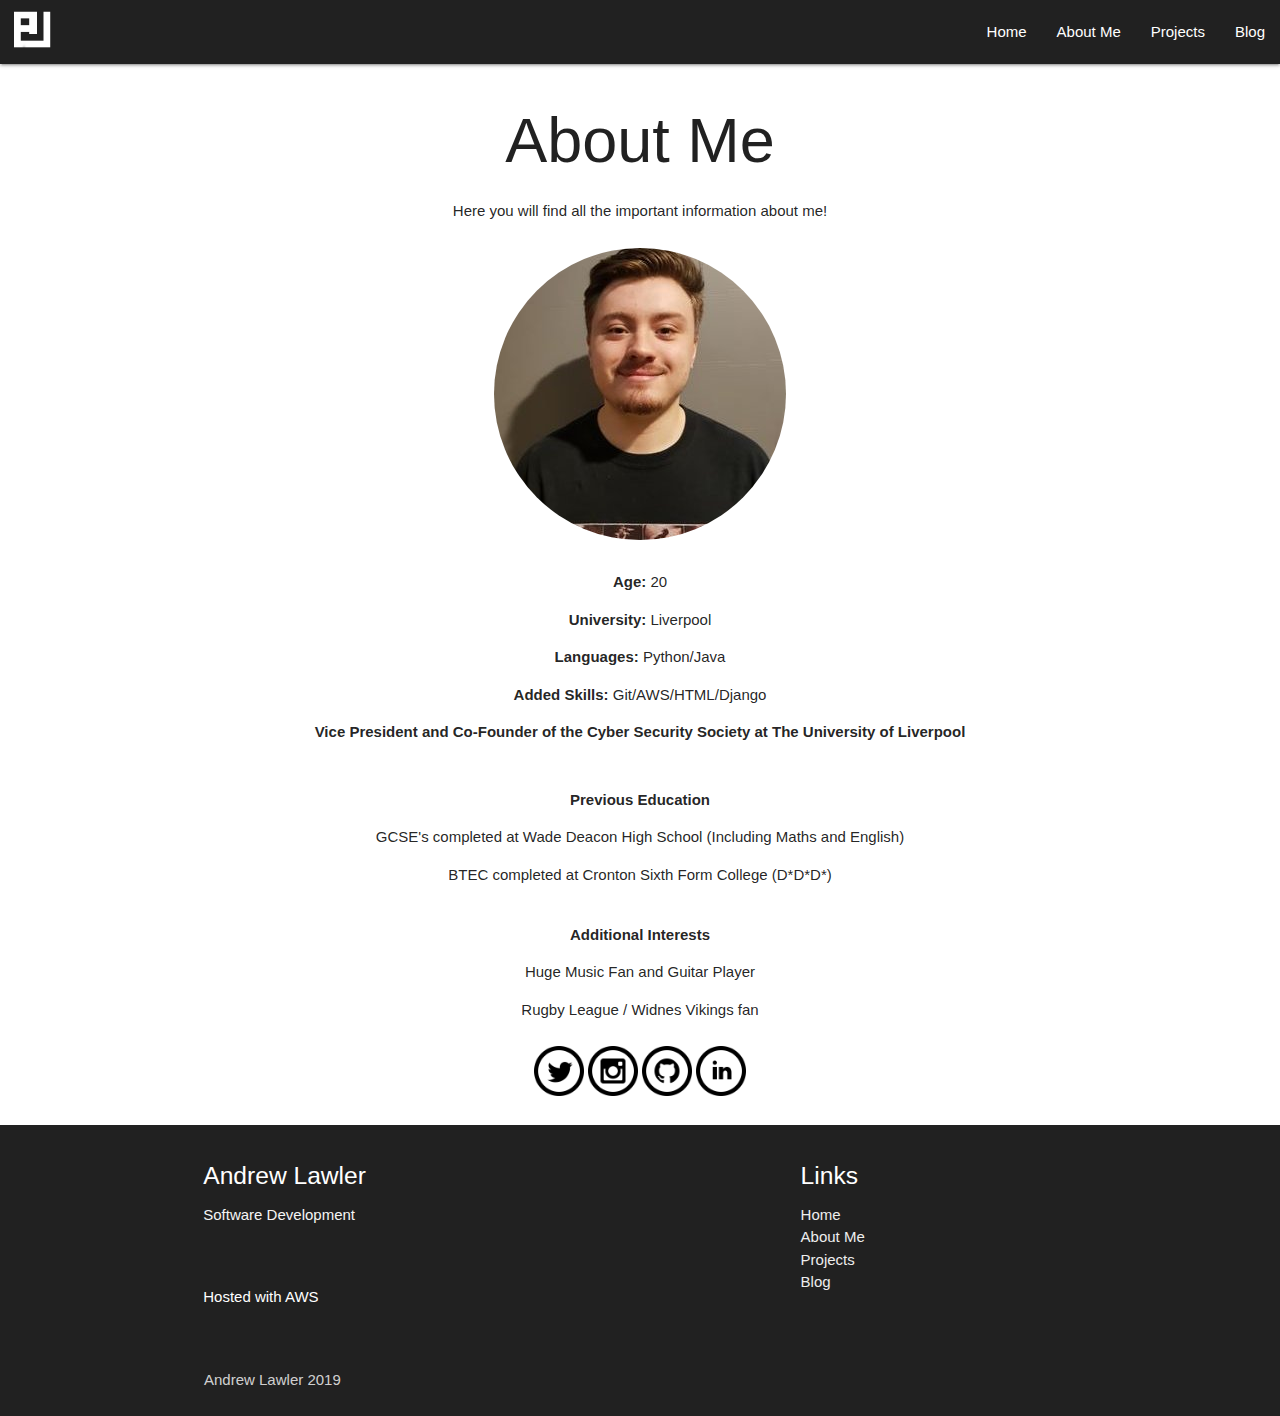
==== AboutMe.html @ 71515ddd "done" ====
<!DOCTYPE html>
  <html>
    <head>
      <link href="https://fonts.googleapis.com/icon?family=Material+Icons" rel="stylesheet">
      <link rel="stylesheet" href="https://cdnjs.cloudflare.com/ajax/libs/materialize/1.0.0/css/materialize.min.css">
      <meta name="viewport" content="width=device-width, initial-scale=1.0"/>
      <script src="https://ajax.googleapis.com/ajax/libs/jquery/3.3.1/jquery.min.js"></script>
      <link rel="shortcut icon" type="image/png" href="favicon.ico"/>
      <title>Andrew Lawler - About Me</title>
    </head>

    <body class="white">
  
        <nav>
            <div class="nav-wrapper grey darken-4">
              <img src="Logo.png" class="brand-logo" style="padding: 8px" height="60px" width="65px">
              <a href="Logo.png" class="brand-logo" style="padding-left: 10px"></a>
              <a href="#" data-target="mobile-demo" class="sidenav-trigger"><i class="material-icons">menu</i></a>
              <ul id="nav-mobile" class="right hide-on-med-and-down">
                <li><a href="index.html">Home</a></li>
                <li><a href="AboutMe.html">About Me</a></li>
                <li><a href="Projects.html">Projects</a></li>
                <li><a href="Blog.html">Blog</a></li>
              </ul>
            </div>
          </nav>

          <ul class="sidenav grey darken-4" id="mobile-demo">
            <li><a style="color: white" href="index.html">Home</a></li>
            <li><a style="color: white" href="AboutMe.html">About Me</a></li>
            <li><a style="color: white" href="Projects.html">Projects</a></li>
            <li><a style="color: white" href="Blog.html">Blog</a></li>
          </ul>
        
        <div class="container" id="section2">
            <div class="center-align">
                <h1>About Me</h1>
                
                <p>Here you will find all the important information about me!</p>
                <img src="Icon.jpg" class="circle" style="padding: 10px">
                <p>
                  <p><b>Age:</b> 20</p>
                  <p><b>University:</b> Liverpool</p>
                  <p><b>Languages:</b> Python/Java</p>
                  <p><b>Added Skills: </b>Git/AWS/HTML/Django</p>
                </p>
                <b>Vice President and Co-Founder of the Cyber Security Society at The University of Liverpool </b>
                <b><br><br><br>Previous Education</b>
                <p>GCSE's completed at Wade Deacon High School (Including Maths and English)</p>
                <p>BTEC completed at Cronton Sixth Form College (D*D*D*) </p>
                <b><br>Additional Interests</b>
                <p>
                  Huge Music Fan and Guitar Player
                </p>
                <p>
                  Rugby League / Widnes Vikings fan
                </p>
              
            </div>
        </div>        

        <div class="social" style="text-align: center; padding-top: 10px">
            <a href="https:www.twitter.com/lawlerandrew_"><img src="twitter.png" alt="twitter logo" height="50px" width="50px"/></a>
            <a href="https:www.instagram.com/andrew.lawler_"><img src="instagram.png" height="50px" width="50px"/></a>
            <a href="https:www.github.com/AndrewLawler"><img src="github.png" height="50px" width="50px"/></a>
            <a href="https://www.linkedin.com/in/andrewlawler-io/"><img src="linkedin.png" height="50px" width="50px"/></a>
        </div>

        <br> 
        <footer class="page-footer grey darken-4">
                <div class="container">
                  <div class="row">
                    <div class="col l6 s12">
                      <h5 class="white-text">Andrew Lawler</h5>
                      <p class="grey-text text-lighten-4"> Software Development </p>
                      <p><br><br>Hosted with AWS </p>
                    </div>
                    <div class="col l4 offset-l2 s12">
                      <h5 class="white-text">Links</h5>
                      <ul>
                        <li><a class="grey-text text-lighten-3" href="index.html">Home</a></li>
                        <li><a class="grey-text text-lighten-3" href="AboutMe.html">About Me</a></li>
                        <li><a class="grey-text text-lighten-3" href="Projects.html">Projects</a></li>
                        <li><a class="grey-text text-lighten-3" href="Blog.html">Blog</a></li>
                      </ul>
                    </div>
                  </div>
                </div>
                <div class="footer-copyright grey darken-4">
                  <div class="container" stlye="padding-left: 5px"> 
                    <p style="padding-left: 12px"> Andrew Lawler 2019</p>
                  
                  </div>
                </div>
              </footer>

              <script>
                  $(document).ready(function(){
                    $("a").on('click', function(event) {
                      if (this.hash !== "") {
                        event.preventDefault();
                        var hash = this.hash;
                        $('html, body').animate({
                          scrollTop: $(hash).offset().top
                        }, 800, function(){
                          window.location.hash = hash;
                        });
                      } 
                    });
                  });
                  </script>

                <script>
                    document.addEventListener('DOMContentLoaded', function() {
                      var elems = document.querySelectorAll('.sidenav');
                      var instances = M.Sidenav.init(elems, options);
                    });

                    // Or with jQuery

                    $(document).ready(function(){
                      $('.sidenav').sidenav();
                    });
                  </script>

        <script src="https://cdnjs.cloudflare.com/ajax/libs/materialize/1.0.0/js/materialize.min.js"></script>
    </body>
  </html>
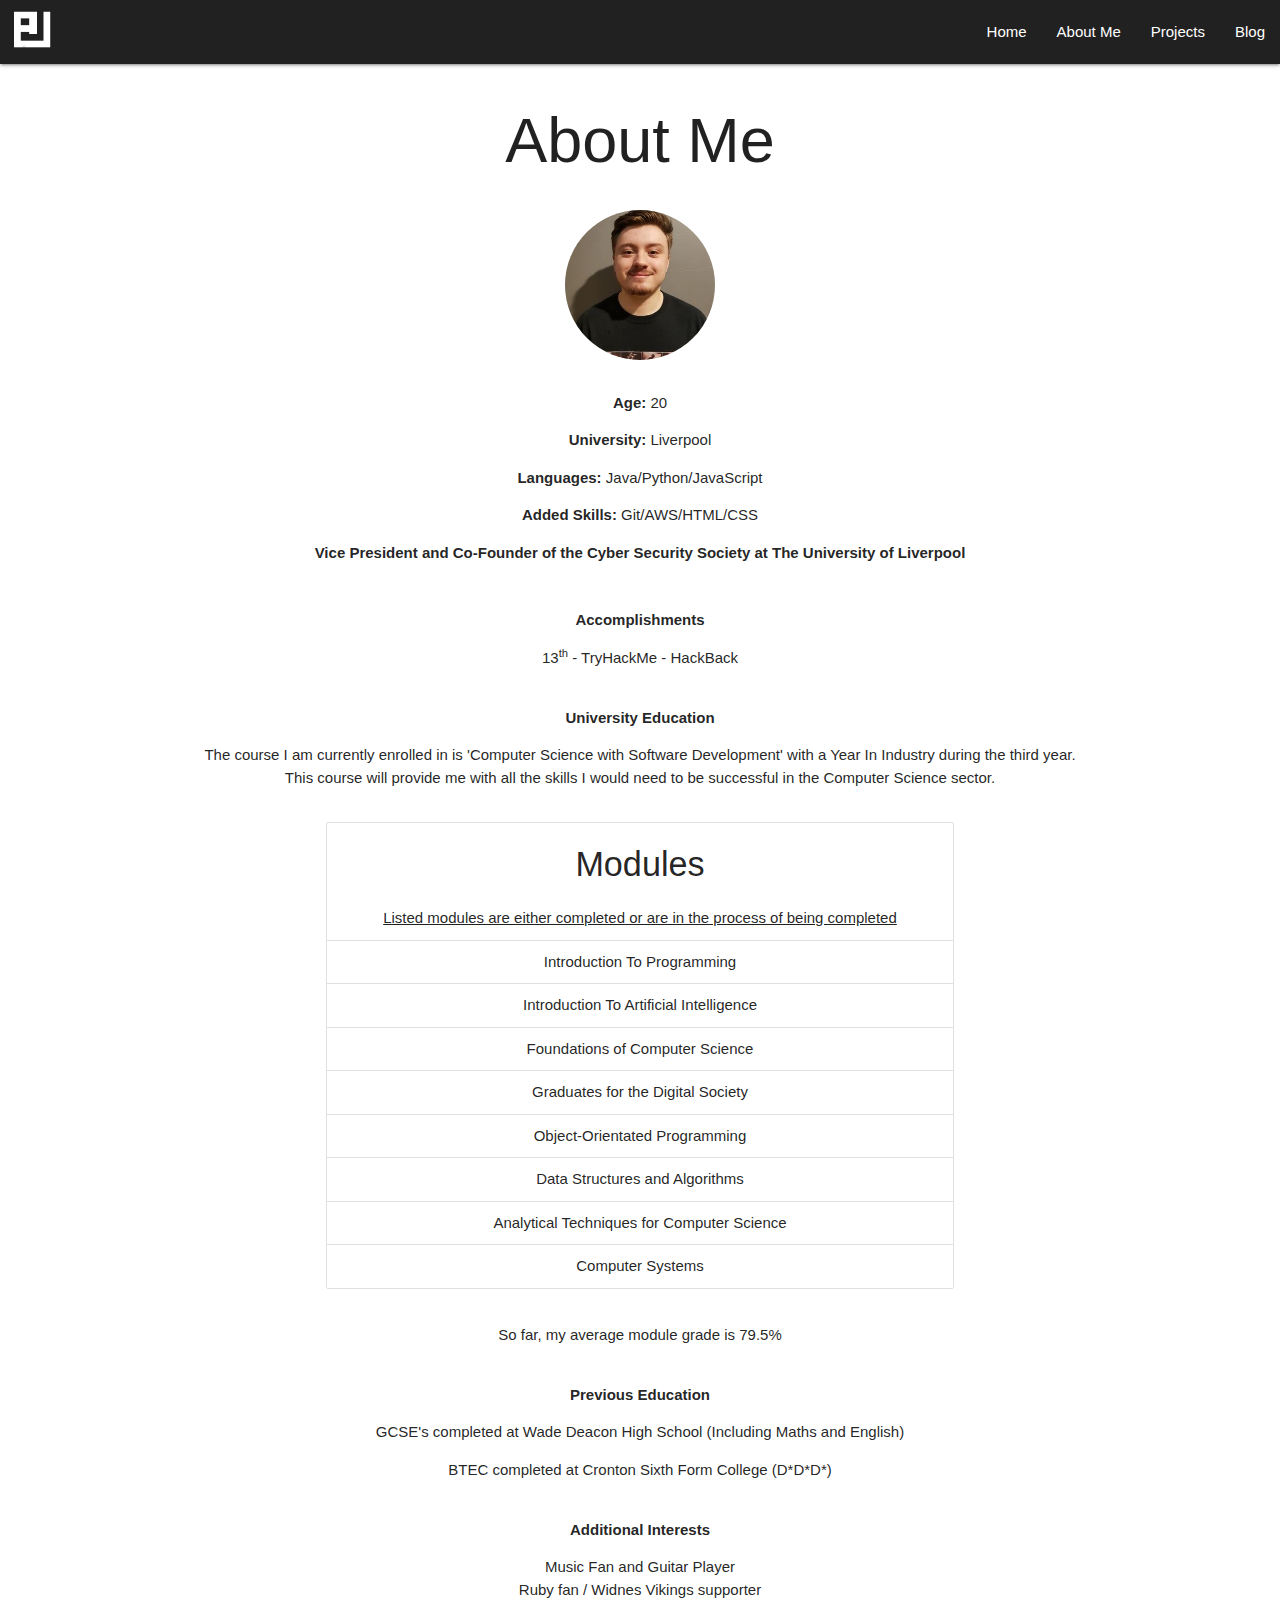
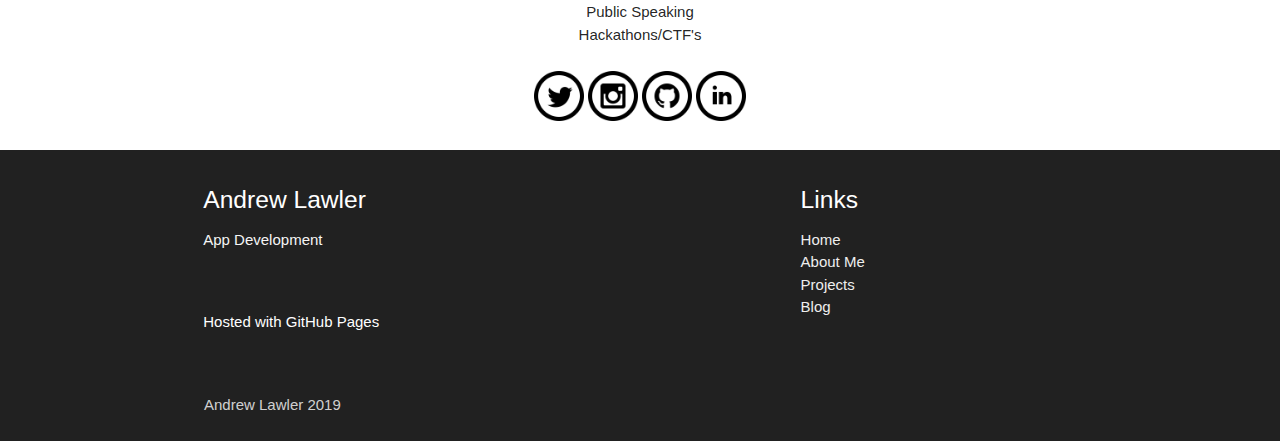
==== commit 9f178690: "v2, live" ====
--- a/AboutMe.html
+++ b/AboutMe.html
@@ -13,8 +13,8 @@
   
         <nav>
             <div class="nav-wrapper grey darken-4">
-              <img src="Logo.png" class="brand-logo" style="padding: 8px" height="60px" width="65px">
-              <a href="Logo.png" class="brand-logo" style="padding-left: 10px"></a>
+              <a href="index.html"><img src="Images/Logo.png" class="brand-logo" style="padding: 8px" height="60px" width="65px"/></a>
+              <!---<a href="Images/Logo.png" class="brand-logo" style="padding-left: 10px"></a>-->
               <a href="#" data-target="mobile-demo" class="sidenav-trigger"><i class="material-icons">menu</i></a>
               <ul id="nav-mobile" class="right hide-on-med-and-down">
                 <li><a href="index.html">Home</a></li>
@@ -35,35 +35,58 @@
         <div class="container" id="section2">
             <div class="center-align">
                 <h1>About Me</h1>
-                
-                <p>Here you will find all the important information about me!</p>
-                <img src="Icon.jpg" class="circle" style="padding: 10px">
+              
+                <img src="Images/Icon.jpg" class="circle" style="padding: 10px" width="170">
                 <p>
                   <p><b>Age:</b> 20</p>
                   <p><b>University:</b> Liverpool</p>
-                  <p><b>Languages:</b> Python/Java</p>
-                  <p><b>Added Skills: </b>Git/AWS/HTML/Django</p>
+                  <p><b>Languages:</b> Java/Python/JavaScript</p>
+                  <p><b>Added Skills: </b>Git/AWS/HTML/CSS</p>
                 </p>
                 <b>Vice President and Co-Founder of the Cyber Security Society at The University of Liverpool </b>
-                <b><br><br><br>Previous Education</b>
+
+                <br><br><br>
+                <b> Accomplishments </b>
+                <p> 13<sup>th</sup> - TryHackMe - HackBack </p>
+                <br>
+
+                <b>University Education</b>
+                <p>
+                  The course I am currently enrolled in is 'Computer Science with Software Development' with a Year In Industry during the third year. 
+                  This course will provide me with all the skills I would need to be successful in the Computer Science sector.
+                </p>
+
+                <div class="container" width="200px" style="padding-top: 10px; padding-bottom: 5px">
+                  <ul class="collection">
+                    <li class="collection-header"><h4>Modules</h4></li>
+                    <li class="collection-item"><u>Listed modules are either completed or are in the process of being completed</u></li>
+                    <li class="collection-item">Introduction To Programming</li>
+                    <li class="collection-item">Introduction To Artificial Intelligence</li>
+                    <li class="collection-item">Foundations of Computer Science</li>
+                    <li class="collection-item">Graduates for the Digital Society</li>
+                    <li class="collection-item">Object-Orientated Programming</li>
+                    <li class="collection-item">Data Structures and Algorithms</li>
+                    <li class="collection-item">Analytical Techniques for Computer Science</li>
+                    <li class="collection-item">Computer Systems</li>
+                  </ul>  
+                </div>    
+                <p> So far, my average module grade is 79.5% </p>
+
+                <b><br>Previous Education</b>
                 <p>GCSE's completed at Wade Deacon High School (Including Maths and English)</p>
                 <p>BTEC completed at Cronton Sixth Form College (D*D*D*) </p>
                 <b><br>Additional Interests</b>
                 <p>
-                  Huge Music Fan and Guitar Player
+                  Music Fan and Guitar Player <br> Ruby fan / Widnes Vikings supporter <br> Public Speaking <br> Hackathons/CTF's
                 </p>
-                <p>
-                  Rugby League / Widnes Vikings fan
-                </p>
-              
             </div>
         </div>        
 
         <div class="social" style="text-align: center; padding-top: 10px">
-            <a href="https:www.twitter.com/lawlerandrew_"><img src="twitter.png" alt="twitter logo" height="50px" width="50px"/></a>
-            <a href="https:www.instagram.com/andrew.lawler_"><img src="instagram.png" height="50px" width="50px"/></a>
-            <a href="https:www.github.com/AndrewLawler"><img src="github.png" height="50px" width="50px"/></a>
-            <a href="https://www.linkedin.com/in/andrewlawler-io/"><img src="linkedin.png" height="50px" width="50px"/></a>
+            <a href="https://www.twitter.com/lawlerandrew_"><img src="Images/twitter.png" alt="twitter logo" height="50px" width="50px"/></a>
+            <a href="https://www.instagram.com/andrew.lawler_"><img src="Images/instagram.png" height="50px" width="50px"/></a>
+            <a href="https://www.github.com/AndrewLawler"><img src="Images/github.png" height="50px" width="50px"/></a>
+            <a href="https://www.linkedin.com/in/andrewlawler-io/"><img src="Images/linkedin.png" height="50px" width="50px"/></a>
         </div>
 
         <br> 
@@ -72,8 +95,8 @@
                   <div class="row">
                     <div class="col l6 s12">
                       <h5 class="white-text">Andrew Lawler</h5>
-                      <p class="grey-text text-lighten-4"> Software Development </p>
-                      <p><br><br>Hosted with AWS </p>
+                      <p class="grey-text text-lighten-4"> App Development </p>
+                      <p><br><br>Hosted with GitHub Pages</p>
                     </div>
                     <div class="col l4 offset-l2 s12">
                       <h5 class="white-text">Links</h5>
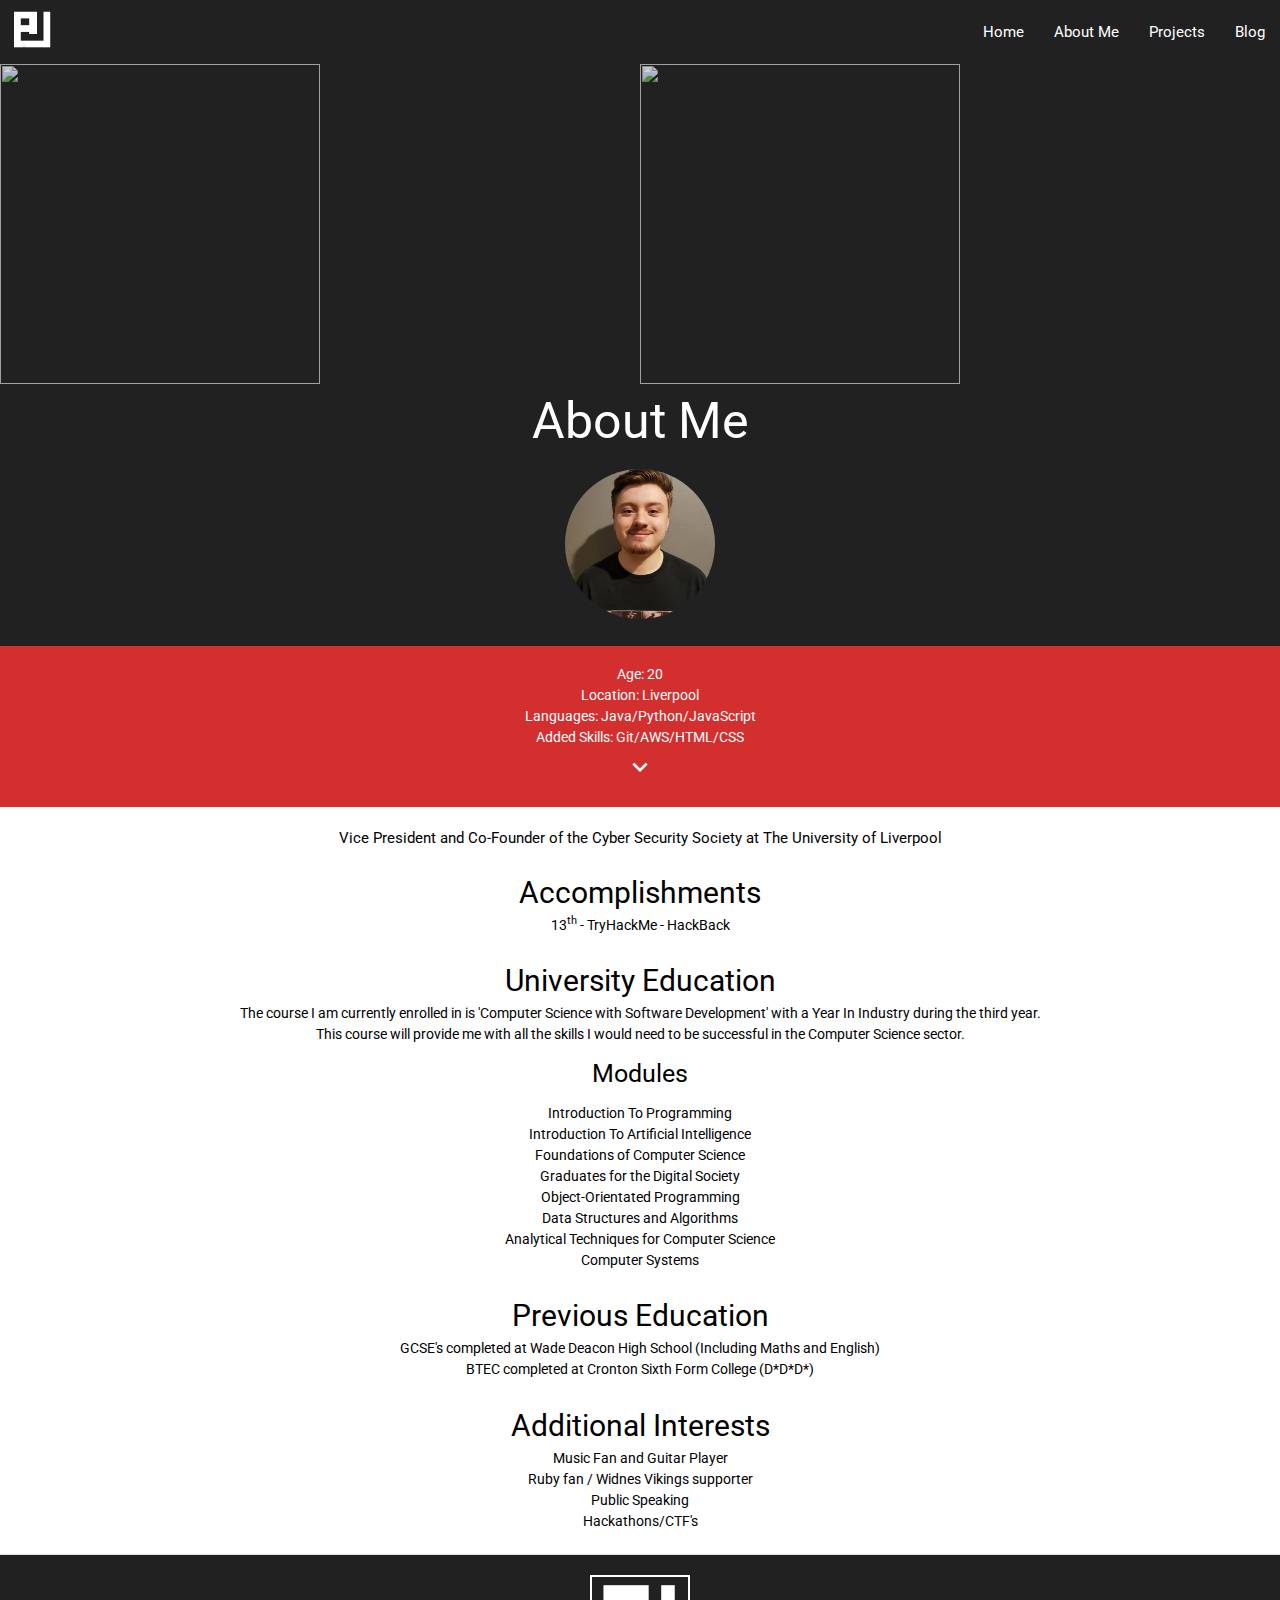
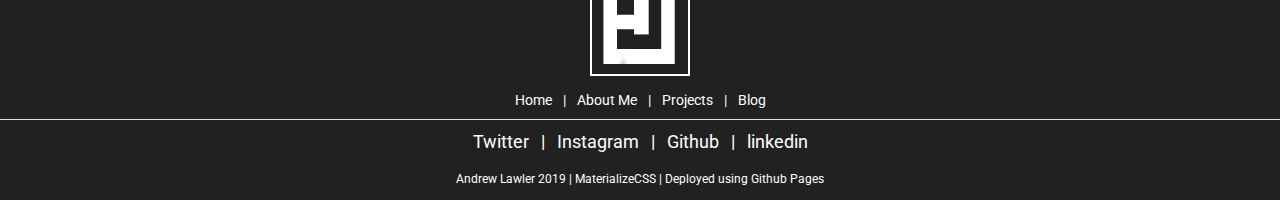
==== commit ebd94c11: "screen changes" ====
--- a/AboutMe.html
+++ b/AboutMe.html
@@ -1,12 +1,14 @@
 <!DOCTYPE html>
   <html>
     <head>
-      <link href="https://fonts.googleapis.com/icon?family=Material+Icons" rel="stylesheet">
-      <link rel="stylesheet" href="https://cdnjs.cloudflare.com/ajax/libs/materialize/1.0.0/css/materialize.min.css">
-      <meta name="viewport" content="width=device-width, initial-scale=1.0"/>
-      <script src="https://ajax.googleapis.com/ajax/libs/jquery/3.3.1/jquery.min.js"></script>
-      <link rel="shortcut icon" type="image/png" href="favicon.ico"/>
-      <title>Andrew Lawler - About Me</title>
+        <link rel="stylesheet" href="Style/Style.css">
+        <link href="https://fonts.googleapis.com/icon?family=Material+Icons" rel="stylesheet">
+        <link rel="stylesheet" href="https://cdnjs.cloudflare.com/ajax/libs/materialize/1.0.0/css/materialize.min.css">
+        <meta name="viewport" content="width=device-width, initial-scale=1.0"/>
+        <script src="https://ajax.googleapis.com/ajax/libs/jquery/3.3.1/jquery.min.js"></script>
+        <script src="https://cdnjs.cloudflare.com/ajax/libs/materialize/1.0.0/js/materialize.min.js"></script>
+        <link rel="shortcut icon" type="image/png" href="favicon.ico"/>
+        <title>Andrew Lawler - About Me</title>
     </head>
 
     <body class="white">
@@ -14,7 +16,6 @@
         <nav>
             <div class="nav-wrapper grey darken-4">
               <a href="index.html"><img src="Images/Logo.png" class="brand-logo" style="padding: 8px" height="60px" width="65px"/></a>
-              <!---<a href="Images/Logo.png" class="brand-logo" style="padding-left: 10px"></a>-->
               <a href="#" data-target="mobile-demo" class="sidenav-trigger"><i class="material-icons">menu</i></a>
               <ul id="nav-mobile" class="right hide-on-med-and-down">
                 <li><a href="index.html">Home</a></li>
@@ -31,92 +32,92 @@
             <li><a style="color: white" href="Projects.html">Projects</a></li>
             <li><a style="color: white" href="Blog.html">Blog</a></li>
           </ul>
+
+
+          <div class="grey darken-4">
+              <div>
+                <img id="about" src="Images/2.jpg">
+                <img id="abouts" src="Images/1.jpg">
+              </div>
+      
+              <div class="center-align">
+                  <div style="padding: 10px" class="container" id="section2">
+                      <p style="font-size: 50px"> About Me </p>
+                      <img src="Images/Icon.jpg" class="circle" style="padding: 10px;" width="170" >
+                  </div>
+              </div>
+          </div>
+          <div class="red darken-2">
+              <div class="center-align">
+                  <div style="padding: 18px" class="container" id="section2">
+                      <p>
+                        <p>Age: 20</p>
+                        <p>Location: Liverpool</p>
+                        <p>Languages: Java/Python/JavaScript</p>
+                        <p>Added Skills: Git/AWS/HTML/CSS</p>
+                        <a href="#AboutMe"><i style="padding-top: 5px; color: white" class="small material-icons">keyboard_arrow_down</i></a>
+                      </p>
+                  </div>
+              </div>
+          </div>
         
-        <div class="container" id="section2">
+        <div class="container" id="AboutMe">
             <div class="center-align">
-                <h1>About Me</h1>
-              
-                <img src="Images/Icon.jpg" class="circle" style="padding: 10px" width="170">
-                <p>
-                  <p><b>Age:</b> 20</p>
-                  <p><b>University:</b> Liverpool</p>
-                  <p><b>Languages:</b> Java/Python/JavaScript</p>
-                  <p><b>Added Skills: </b>Git/AWS/HTML/CSS</p>
-                </p>
-                <b>Vice President and Co-Founder of the Cyber Security Society at The University of Liverpool </b>
-
-                <br><br><br>
-                <b> Accomplishments </b>
-                <p> 13<sup>th</sup> - TryHackMe - HackBack </p>
+                <p style="font-size: 15px; padding: 20px; color: black">Vice President and Co-Founder of the Cyber Security Society at The University of Liverpool </p>
+                <p style="color: black; font-size: 30px"> Accomplishments </p>
+                <p style="color: black"> 13<sup>th</sup> - TryHackMe - HackBack </p>
                 <br>
 
-                <b>University Education</b>
-                <p>
-                  The course I am currently enrolled in is 'Computer Science with Software Development' with a Year In Industry during the third year. 
+                <p style="color: black; font-size: 30px"> University Education </p>
+                <p style="color: black">
+                  The course I am currently enrolled in is 'Computer Science with Software Development' with a Year In Industry during the third year.<br>
                   This course will provide me with all the skills I would need to be successful in the Computer Science sector.
                 </p>
-
-                <div class="container" width="200px" style="padding-top: 10px; padding-bottom: 5px">
-                  <ul class="collection">
-                    <li class="collection-header"><h4>Modules</h4></li>
-                    <li class="collection-item"><u>Listed modules are either completed or are in the process of being completed</u></li>
-                    <li class="collection-item">Introduction To Programming</li>
-                    <li class="collection-item">Introduction To Artificial Intelligence</li>
-                    <li class="collection-item">Foundations of Computer Science</li>
-                    <li class="collection-item">Graduates for the Digital Society</li>
-                    <li class="collection-item">Object-Orientated Programming</li>
-                    <li class="collection-item">Data Structures and Algorithms</li>
-                    <li class="collection-item">Analytical Techniques for Computer Science</li>
-                    <li class="collection-item">Computer Systems</li>
-                  </ul>  
-                </div>    
-                <p> So far, my average module grade is 79.5% </p>
-
-                <b><br>Previous Education</b>
-                <p>GCSE's completed at Wade Deacon High School (Including Maths and English)</p>
-                <p>BTEC completed at Cronton Sixth Form College (D*D*D*) </p>
-                <b><br>Additional Interests</b>
-                <p>
+                  
+                <p style="padding: 10px; color: black; font-size: 25px"> Modules </p>
+                <p style="color: black">
+                  Introduction To Programming<br>
+                  Introduction To Artificial Intelligence<br>
+                  Foundations of Computer Science<br>
+                  Graduates for the Digital Society<br>
+                  Object-Orientated Programming<br>
+                  Data Structures and Algorithms<br>
+                  Analytical Techniques for Computer Science<br>
+                  Computer Systems
+                </p>
+              
+                <br>
+                <p style="color: black; font-size: 30px"> Previous Education </p>
+                <p style="color: black">GCSE's completed at Wade Deacon High School (Including Maths and English)</p>
+                <p style="color: black">BTEC completed at Cronton Sixth Form College (D*D*D*) </p>
+                <br>
+                <p style="color: black; font-size: 30px"> Additional Interests </p>
+                <p style="color: black">
                   Music Fan and Guitar Player <br> Ruby fan / Widnes Vikings supporter <br> Public Speaking <br> Hackathons/CTF's
                 </p>
+                <br>
             </div>
         </div>        
 
-        <div class="social" style="text-align: center; padding-top: 10px">
-            <a href="https://www.twitter.com/lawlerandrew_"><img src="Images/twitter.png" alt="twitter logo" height="50px" width="50px"/></a>
-            <a href="https://www.instagram.com/andrew.lawler_"><img src="Images/instagram.png" height="50px" width="50px"/></a>
-            <a href="https://www.github.com/AndrewLawler"><img src="Images/github.png" height="50px" width="50px"/></a>
-            <a href="https://www.linkedin.com/in/andrewlawler-io/"><img src="Images/linkedin.png" height="50px" width="50px"/></a>
+        <div class="divider"></div>
+        <div id="footer" class="grey darken-4">
+            <img src="Images/Logo.png" width="100px" style="border: 2px solid white">
+            <p style="color: white; padding: 8px">
+                <a style="color: white; padding: 8px" href="index.html">Home</a> | 
+                <a style="color: white; padding: 8px" href="AboutMe.html">About Me </a> | 
+                <a style="color: white; padding: 8px" href="Projects.html">Projects</a> | 
+                <a style="color: white; padding: 8px" href="Blog.html">Blog</a>
+            </p>
+            <div class="divider"></div>
+            <p style="color: white; font-size: 18px; padding-top: 8px">
+                <a style="color: white; padding: 8px" href="https://www.twitter.com/lawlerandrew_">Twitter</a> | 
+                <a style="color: white; padding: 8px" href="https://www.instagram.com/andrew.lawler_">Instagram</a> |
+                <a style="color: white; padding: 8px" href="https://www.github.com/AndrewLawler">Github</a> |
+                <a style="color: white; padding: 8px" href="https://www.linkedin.com/in/andrewlawler-io/">linkedin</a> 
+            </p>
+            <p style="padding-top: 15px; font-size: 12px"> Andrew Lawler 2019 | MaterializeCSS | Deployed using Github Pages </p>
         </div>
-
-        <br> 
-        <footer class="page-footer grey darken-4">
-                <div class="container">
-                  <div class="row">
-                    <div class="col l6 s12">
-                      <h5 class="white-text">Andrew Lawler</h5>
-                      <p class="grey-text text-lighten-4"> App Development </p>
-                      <p><br><br>Hosted with GitHub Pages</p>
-                    </div>
-                    <div class="col l4 offset-l2 s12">
-                      <h5 class="white-text">Links</h5>
-                      <ul>
-                        <li><a class="grey-text text-lighten-3" href="index.html">Home</a></li>
-                        <li><a class="grey-text text-lighten-3" href="AboutMe.html">About Me</a></li>
-                        <li><a class="grey-text text-lighten-3" href="Projects.html">Projects</a></li>
-                        <li><a class="grey-text text-lighten-3" href="Blog.html">Blog</a></li>
-                      </ul>
-                    </div>
-                  </div>
-                </div>
-                <div class="footer-copyright grey darken-4">
-                  <div class="container" stlye="padding-left: 5px"> 
-                    <p style="padding-left: 12px"> Andrew Lawler 2019</p>
-                  
-                  </div>
-                </div>
-              </footer>
-
+  
               <script>
                   $(document).ready(function(){
                     $("a").on('click', function(event) {
--- a/Style/Style.css
+++ b/Style/Style.css
@@ -0,0 +1,182 @@
+@import url("https://fonts.googleapis.com/css?family=Roboto");
+
+* {
+	font-family: 'Roboto', sans-serif;
+}
+
+#intro {
+	padding: 0;
+	margin: 0;
+	width: 100%;
+	height: 450px;
+	opacity: .9;
+}
+
+#project {
+	padding: 0;
+	margin: 0;
+	width: 100%;
+	height: 400px;
+	opacity: .9;
+}
+
+#about {
+	padding: 0;
+	margin: 0;
+	width: 50%;
+	height: 465px;
+	opacity: .8;
+	float: left;
+}
+
+#abouts {
+	padding: 0;
+	margin: 0;
+	width: 50%;
+	height: 465px;
+	opacity: .8;
+	float: right;
+}
+
+#blog {
+	padding: 0;
+	margin: 0;
+	width: 100%;
+	height: 597px;
+	opacity: .9;
+}
+
+@media screen and (min-width: 100px) {
+	#intro {
+		height: 330px;
+		width: 100%;
+	}
+	#about {
+		height: 320px;
+	}
+	#abouts {
+		height: 320px;
+	}
+	#project {
+		height: 335px;
+	}
+	#blog {
+		height: 450px;
+	}
+}
+
+@media screen and (min-width: 1279px) {
+	#intro {
+		height: 67px;
+		width: 100%;
+	}
+}
+
+@media screen and (min-width: 1400px) {
+	#intro {
+		height: 450px;
+		width: 100%;
+	}
+}
+
+@media screen and (min-width: 1600px) {
+	#intro {
+		height: 394px;
+		width: 100%;
+	}
+	#about {
+		height: 401px;
+	}
+	#abouts {
+		height: 401px;
+	}
+	#project {
+		height: 343px;
+	}
+	#blog {
+		height: 520px;
+	}
+}
+
+@media screen and (min-width: 1679px) {
+	#intro {
+		height: 417px;
+		width: 100%;
+	}
+	#about {
+		height: 427px;
+	}
+	#abouts {
+		height: 427px;
+	}
+	#project {
+		height: 369px;
+	}
+	#blog {
+		height: 546px;
+	}
+}
+
+@media screen and (min-width: 1850px) {
+	#intro {
+		height: 448px;
+		width: 100%;
+	}
+	#about {
+		height: 457px;
+	}
+	#abouts {
+		height: 457px;
+	}
+	#project {
+		height: 399px;
+	}
+	#blog {
+		height: 576px;
+	}
+}
+
+@media screen and (min-width: 2560px) {
+	#intro {
+		height: 450px;
+		width: 100%;
+	}
+}
+
+#footer {
+	text-align: center;
+	background-color: grey darken-4;
+	height: 245px;
+	width: 100%;
+	margin: 0;
+	padding: 0;
+	padding-top: 20px;
+	padding-bottom: 20px;
+}
+
+a {
+	color: white;
+	text-decoration: none;
+}
+
+p {
+	margin: 0;
+	padding: 0;
+	font-size: 14px;
+	color: white;
+}
+
+#divider {
+	margin: 0;
+	padding: 0;
+}
+
+img {
+	margin: 0;
+	padding: 0;
+}
+
+#red darken-4 {
+	margin: 0;
+	padding: 0;
+}
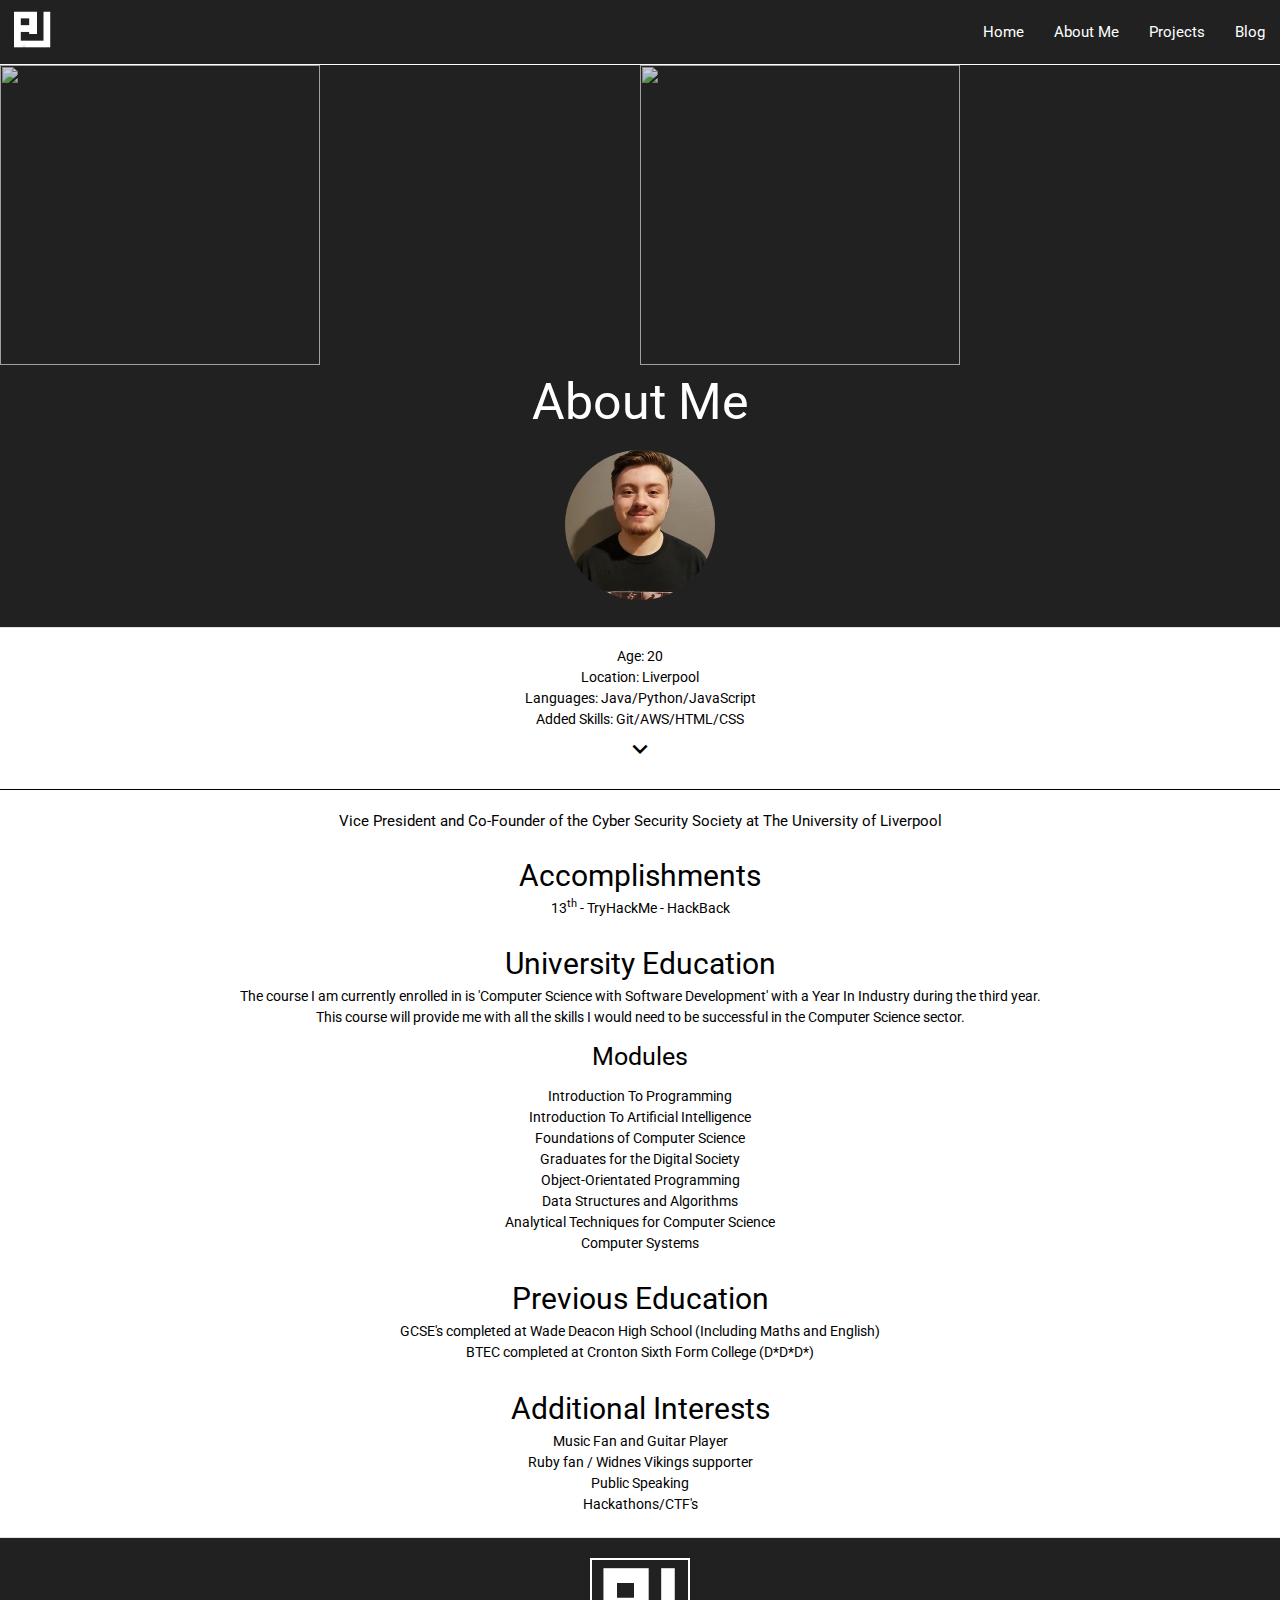
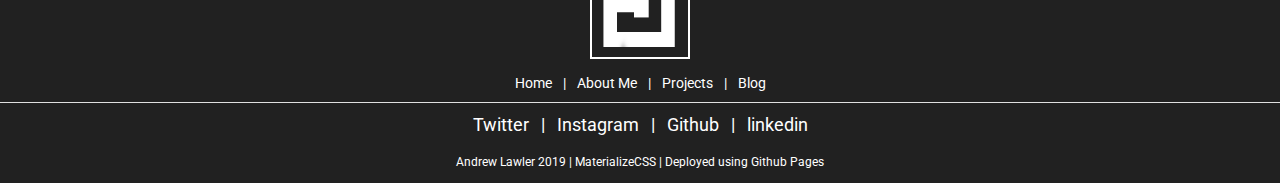
==== commit 4ef9baa3: "Changed picture and colours from red, too harsh" ====
--- a/AboutMe.html
+++ b/AboutMe.html
@@ -32,6 +32,7 @@
             <li><a style="color: white" href="Projects.html">Projects</a></li>
             <li><a style="color: white" href="Blog.html">Blog</a></li>
           </ul>
+          <div class="white divider"></div>
 
 
           <div class="grey darken-4">
@@ -46,19 +47,21 @@
                       <img src="Images/Icon.jpg" class="circle" style="padding: 10px;" width="170" >
                   </div>
               </div>
+              <div class="divider"></div>
           </div>
-          <div class="red darken-2">
+          <div class="white">
               <div class="center-align">
                   <div style="padding: 18px" class="container" id="section2">
                       <p>
-                        <p>Age: 20</p>
-                        <p>Location: Liverpool</p>
-                        <p>Languages: Java/Python/JavaScript</p>
-                        <p>Added Skills: Git/AWS/HTML/CSS</p>
-                        <a href="#AboutMe"><i style="padding-top: 5px; color: white" class="small material-icons">keyboard_arrow_down</i></a>
+                        <p style="color: black">Age: 20</p>
+                        <p style="color: black">Location: Liverpool</p>
+                        <p style="color: black">Languages: Java/Python/JavaScript</p>
+                        <p style="color: black">Added Skills: Git/AWS/HTML/CSS</p>
+                        <a href="#AboutMe"><i style="padding-top: 5px; color: black" class="small material-icons">keyboard_arrow_down</i></a>
                       </p>
                   </div>
               </div>
+              <div class="black divider"></div>
           </div>
         
         <div class="container" id="AboutMe">
--- a/Style/Style.css
+++ b/Style/Style.css
@@ -8,8 +8,8 @@
 	padding: 0;
 	margin: 0;
 	width: 100%;
-	height: 450px;
-	opacity: .9;
+	height: 400px;
+	opacity: .7;
 }
 
 #project {
@@ -48,41 +48,37 @@
 
 @media screen and (min-width: 100px) {
 	#intro {
-		height: 330px;
-		width: 100%;
+		height: 340px;
 	}
 	#about {
-		height: 320px;
+		height: 300px;
 	}
 	#abouts {
-		height: 320px;
+		height: 300px;
 	}
 	#project {
 		height: 335px;
 	}
 	#blog {
-		height: 450px;
+		height: 432px;
 	}
 }
 
 @media screen and (min-width: 1279px) {
 	#intro {
 		height: 67px;
-		width: 100%;
 	}
 }
 
 @media screen and (min-width: 1400px) {
 	#intro {
 		height: 450px;
-		width: 100%;
 	}
 }
 
 @media screen and (min-width: 1600px) {
 	#intro {
 		height: 394px;
-		width: 100%;
 	}
 	#about {
 		height: 401px;
@@ -101,7 +97,6 @@
 @media screen and (min-width: 1679px) {
 	#intro {
 		height: 417px;
-		width: 100%;
 	}
 	#about {
 		height: 427px;
@@ -119,8 +114,7 @@
 
 @media screen and (min-width: 1850px) {
 	#intro {
-		height: 448px;
-		width: 100%;
+		height: 473px;
 	}
 	#about {
 		height: 457px;
@@ -139,7 +133,6 @@
 @media screen and (min-width: 2560px) {
 	#intro {
 		height: 450px;
-		width: 100%;
 	}
 }
 
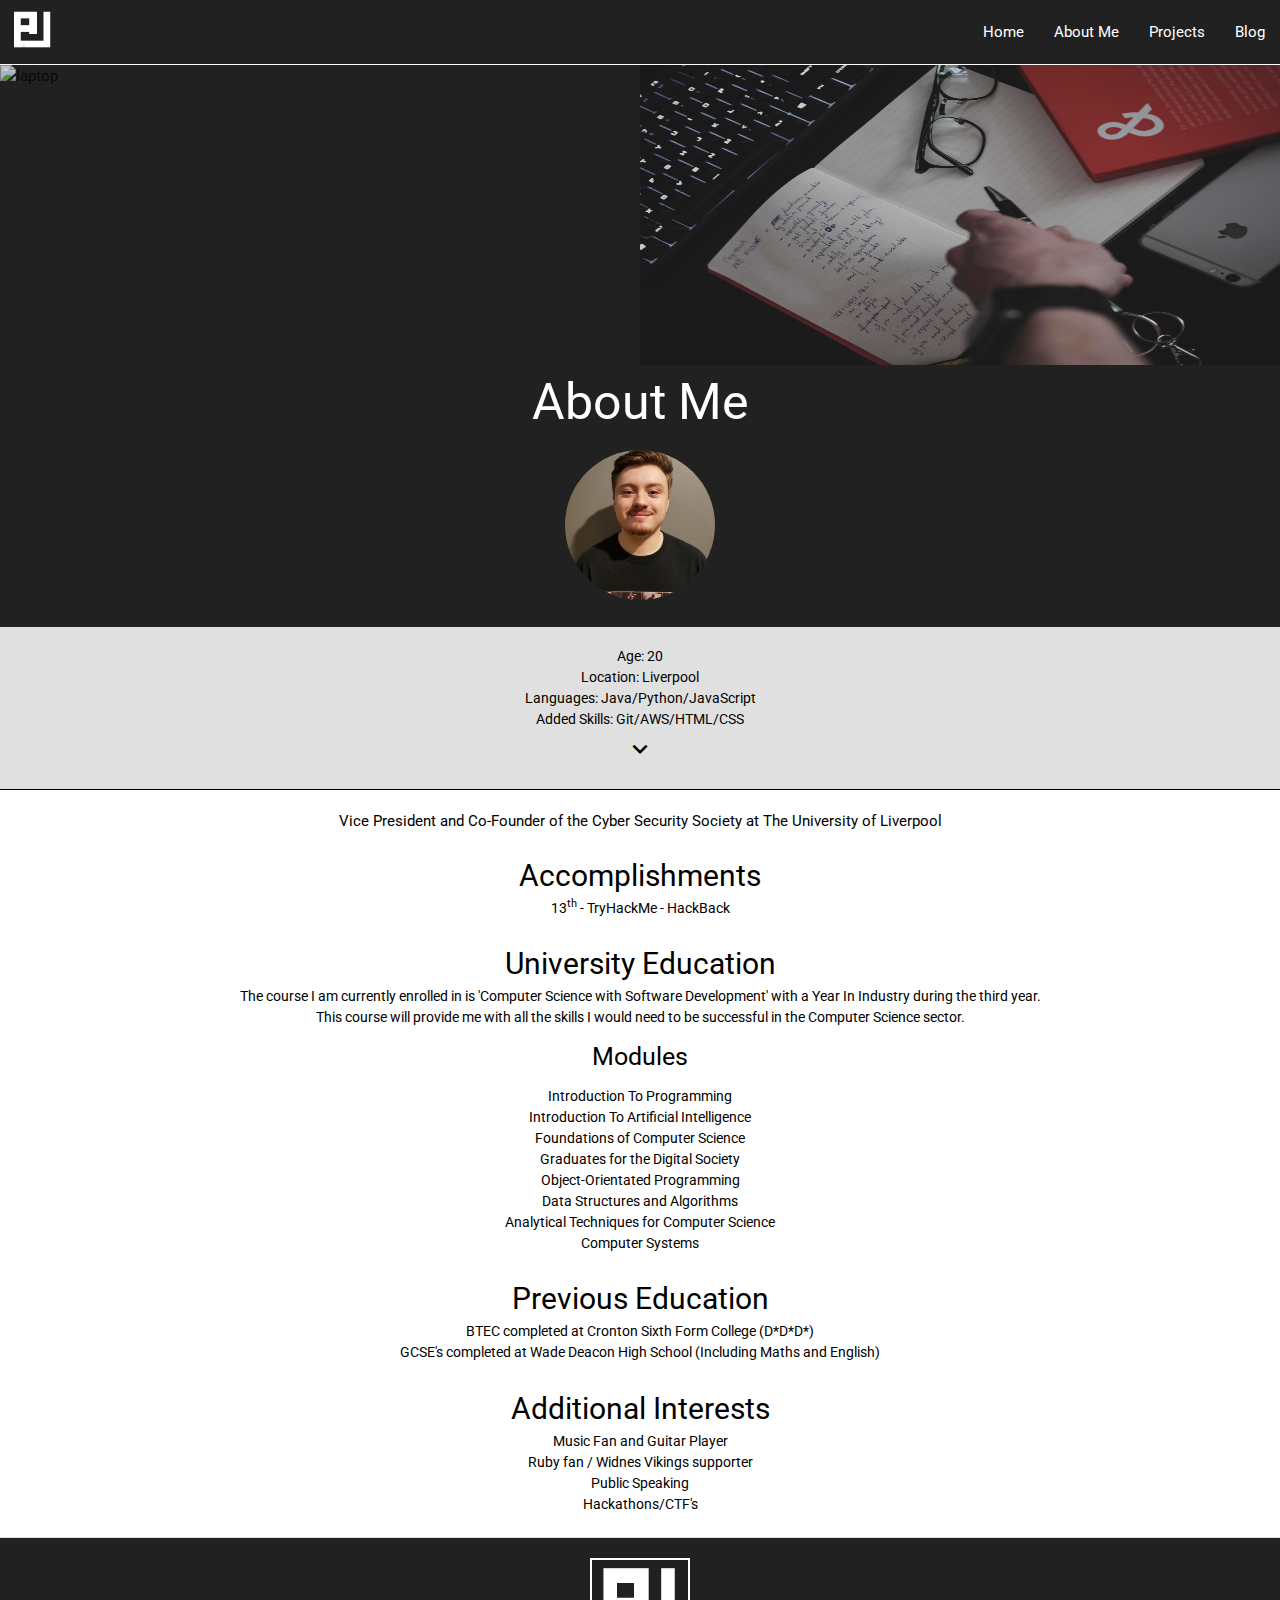
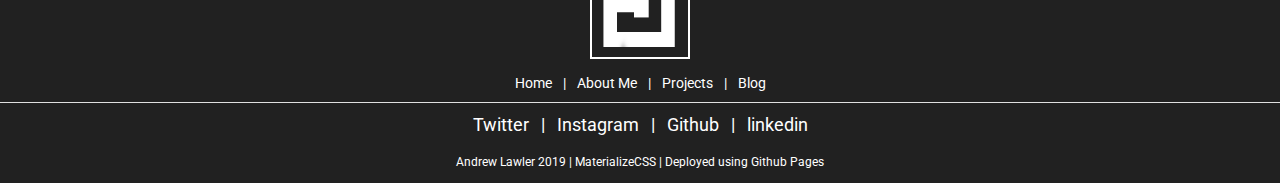
==== commit 80d072a7: "alt added to images" ====
--- a/AboutMe.html
+++ b/AboutMe.html
@@ -15,7 +15,7 @@
   
         <nav>
             <div class="nav-wrapper grey darken-4">
-              <a href="index.html"><img src="Images/Logo.png" class="brand-logo" style="padding: 8px" height="60px" width="65px"/></a>
+              <a href="index.html"><img alt="personal logo" src="Images/Logo.png" class="brand-logo" style="padding: 8px" height="60px" width="65px"/></a>
               <a href="#" data-target="mobile-demo" class="sidenav-trigger"><i class="material-icons">menu</i></a>
               <ul id="nav-mobile" class="right hide-on-med-and-down">
                 <li><a href="index.html">Home</a></li>
@@ -37,19 +37,19 @@
 
           <div class="grey darken-4">
               <div>
-                <img id="about" src="Images/2.jpg">
-                <img id="abouts" src="Images/1.jpg">
+                <img alt="laptop" id="about" src="Images/max-nelson-1227352-unsplash(1).jpg">
+                <img alt="laptop and book" id="abouts" src="Images/fabian-grohs-581927-unsplash.jpg">
               </div>
       
               <div class="center-align">
                   <div style="padding: 10px" class="container" id="section2">
                       <p style="font-size: 50px"> About Me </p>
-                      <img src="Images/Icon.jpg" class="circle" style="padding: 10px;" width="170" >
+                      <img alt="image of me" src="Images/Icon.jpg" class="circle" style="padding: 10px;" width="170" >
                   </div>
               </div>
               <div class="divider"></div>
           </div>
-          <div class="white">
+          <div class="grey lighten-2">
               <div class="center-align">
                   <div style="padding: 18px" class="container" id="section2">
                       <p>
@@ -91,8 +91,8 @@
               
                 <br>
                 <p style="color: black; font-size: 30px"> Previous Education </p>
+                <p style="color: black">BTEC completed at Cronton Sixth Form College (D*D*D*) </p>
                 <p style="color: black">GCSE's completed at Wade Deacon High School (Including Maths and English)</p>
-                <p style="color: black">BTEC completed at Cronton Sixth Form College (D*D*D*) </p>
                 <br>
                 <p style="color: black; font-size: 30px"> Additional Interests </p>
                 <p style="color: black">
@@ -104,7 +104,7 @@
 
         <div class="divider"></div>
         <div id="footer" class="grey darken-4">
-            <img src="Images/Logo.png" width="100px" style="border: 2px solid white">
+            <img alt="personal logo" src="Images/Logo.png" width="100px" style="border: 2px solid white">
             <p style="color: white; padding: 8px">
                 <a style="color: white; padding: 8px" href="index.html">Home</a> | 
                 <a style="color: white; padding: 8px" href="AboutMe.html">About Me </a> | 
